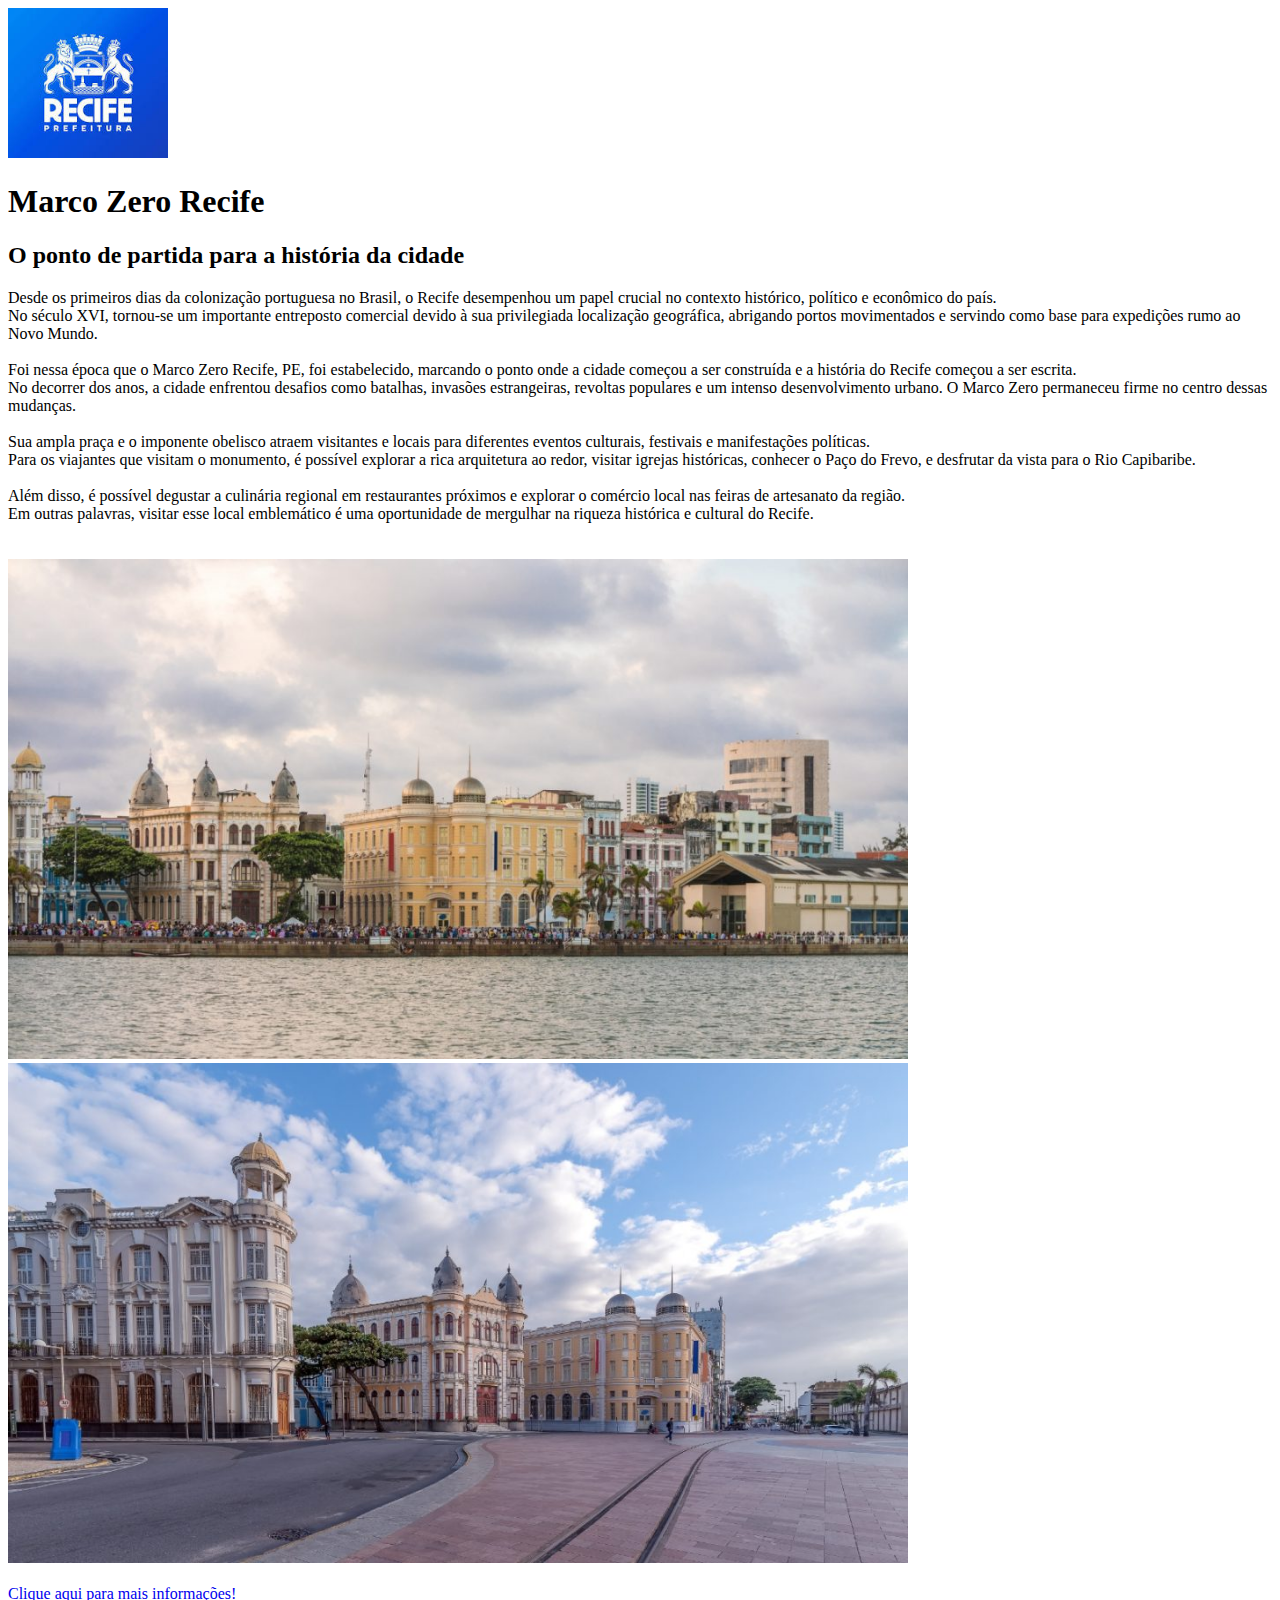
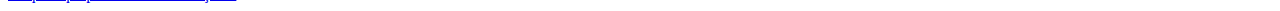
==== index.html @ 2e60ddf6 "criação da página" ====
<!DOCTYPE html>
<html lang="pt-br">
<head>
    <meta charset="UTF-8">
    <meta name="viewport" content="width=device-width, initial-scale=1.0">
    <title>Exercio03 - HTML</title>
</head>
<body>
    <header>
        <img src="./img/logo_pref_recife.jpg" alt="Logo Recife" width="160" height="150">
    </header>
    <main>
        <h1>Marco Zero Recife</h1>
        <section>
            <article>
                <h2>O ponto de partida para a história da cidade</h2>
                <span>Desde os primeiros dias da colonização portuguesa no Brasil, o Recife desempenhou um papel crucial no contexto histórico, político e econômico do país. <br>

                    No século XVI, tornou-se um importante entreposto comercial devido à sua privilegiada localização geográfica, abrigando portos movimentados e servindo como base para expedições rumo ao Novo Mundo. <br><br>
                    
                    Foi nessa época que o Marco Zero Recife, PE, foi estabelecido, marcando o ponto onde a cidade começou a ser construída e a história do Recife começou a ser escrita. <br>
                    
                    No decorrer dos anos, a cidade enfrentou desafios como batalhas, invasões estrangeiras, revoltas populares e um intenso desenvolvimento urbano. O Marco Zero permaneceu firme no centro dessas mudanças. <br><br>
                    
                    Sua ampla praça e o imponente obelisco atraem visitantes e locais para diferentes eventos culturais, festivais e manifestações políticas. <br>
                    
                    Para os viajantes que visitam o monumento, é possível explorar a rica arquitetura ao redor, visitar igrejas históricas, conhecer o Paço do Frevo, e desfrutar da vista para o Rio Capibaribe. <br><br>
                    
                    Além disso, é possível degustar a culinária regional em restaurantes próximos e explorar o comércio local nas feiras de artesanato da região. <br>
                    
                    Em outras palavras, visitar esse local emblemático é uma oportunidade de mergulhar na riqueza histórica e cultural do Recife.<br><br><br>
                </span>
            </article>
        </section>
        <img src="./img/Marco-zero2-1024x576.jpg" alt="Marco Zero" width="900" height="500"><br>
        <img src="./img/Marco-zero3-1024x576.jpg" alt="Marco Zero 2" width="900" height="500"><br><br>
    </main>
    <footer>
        <a href="https://www.passagenspromo.com.br/blog/marco-zero-recife-o-ponto-de-partida-para-a-historia-da-cidade/">Clique aqui para mais informações!</a>
    </footer>
</body>
</html>
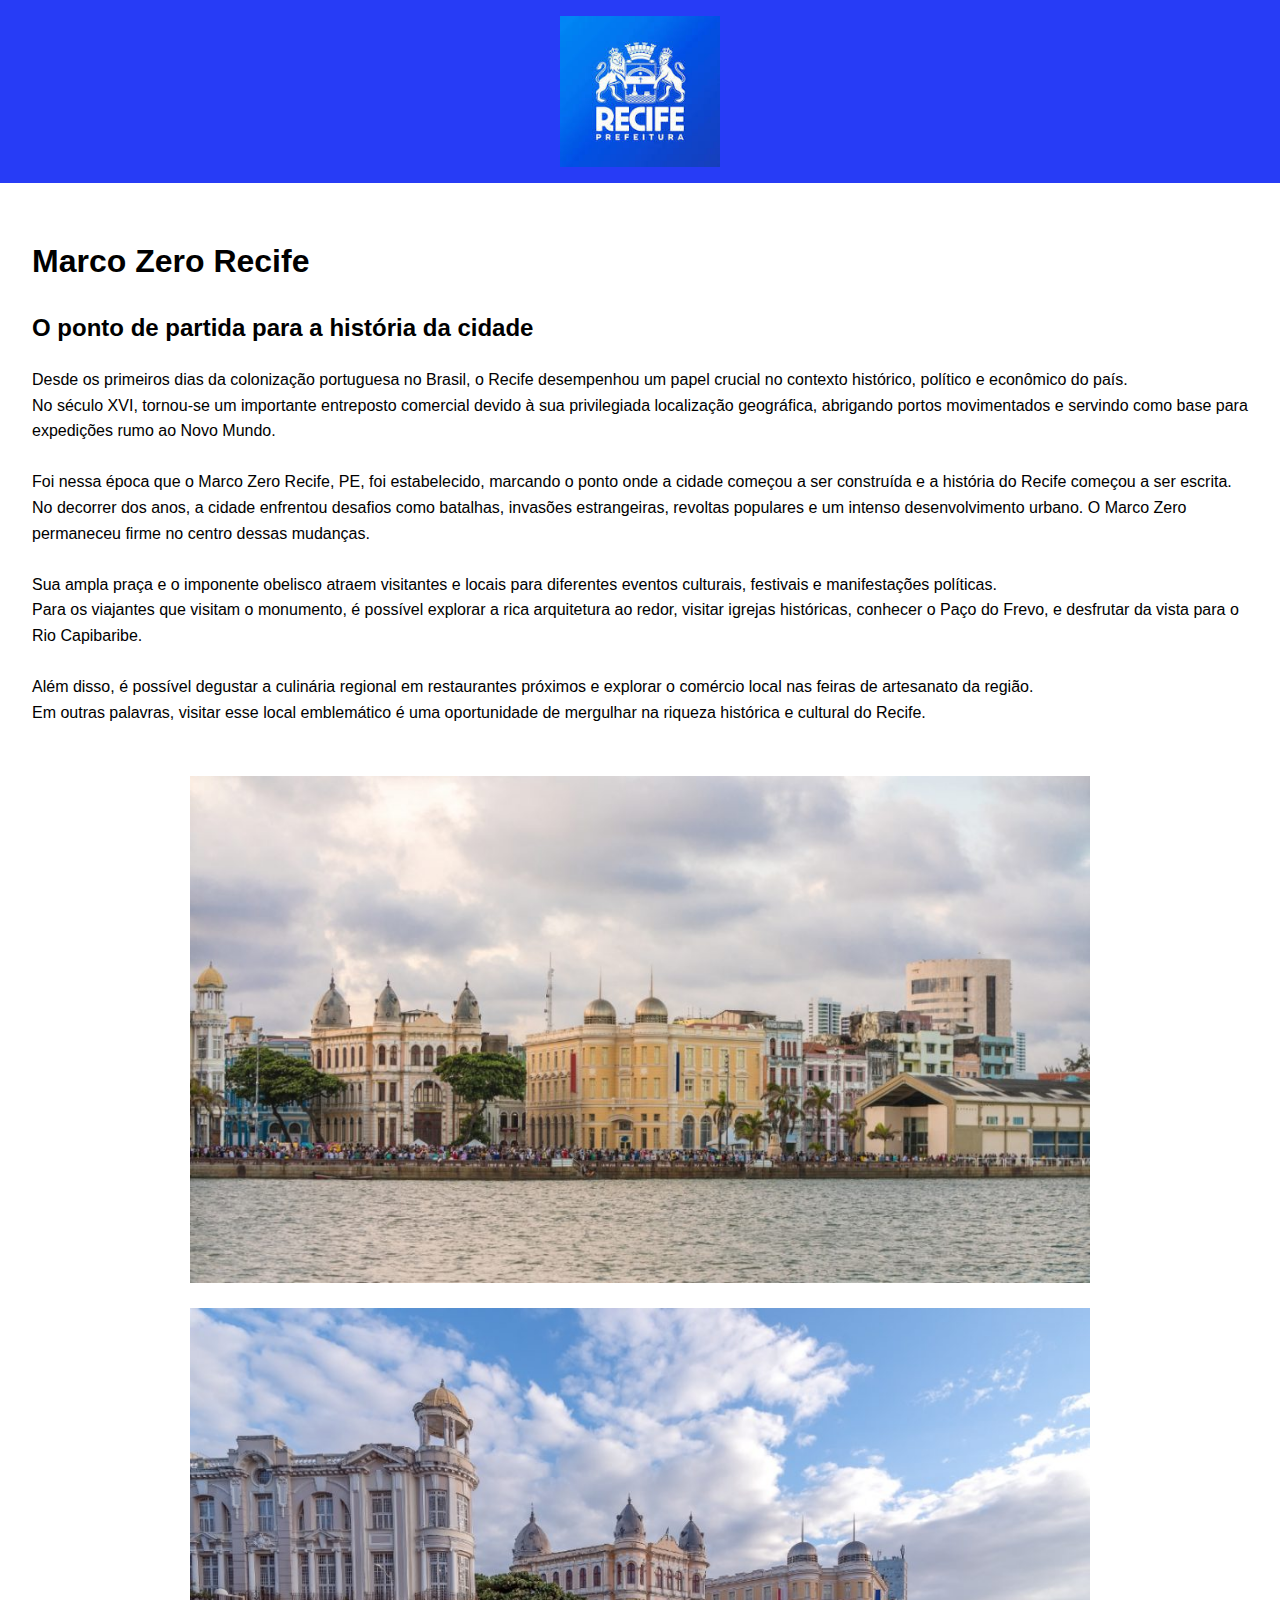
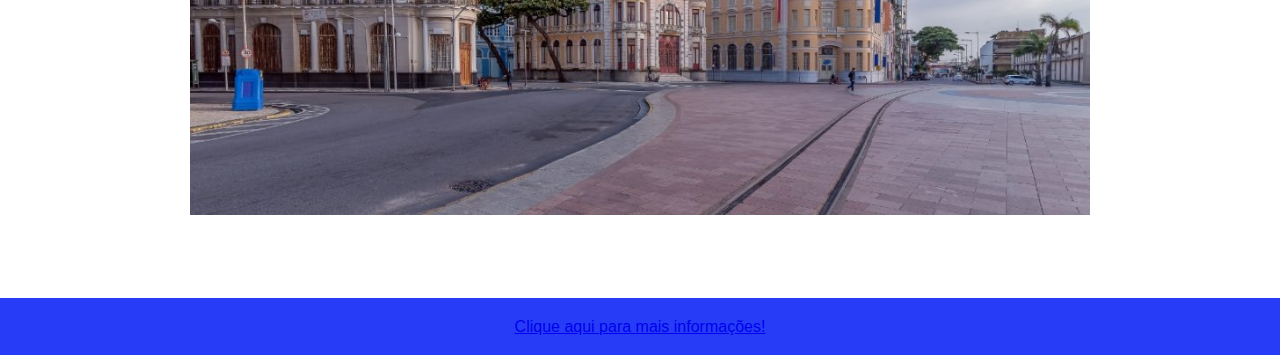
==== commit 1aaca756: "atualização" ====
--- a/index.html
+++ b/index.html
@@ -5,6 +5,29 @@
     <meta name="viewport" content="width=device-width, initial-scale=1.0">
     <title>Exercio03 - HTML</title>
 </head>
+<style>
+    body {
+        font-family: Arial, sans-serif;
+        line-height: 1.6;
+        margin: 0;
+        padding: 0;
+    }
+    header, footer {
+        background-color: hsla(234, 96%, 49%, 0.863);
+        color: #fff;
+        text-align: center;
+        padding: 1rem;
+    }
+    main {
+        padding: 2rem;
+    }
+    img {
+        max-width: 100%;
+        height: auto;
+        display: block;
+        margin: 0 auto;
+    }
+</style>
 <body>
     <header>
         <img src="./img/logo_pref_recife.jpg" alt="Logo Recife" width="160" height="150">
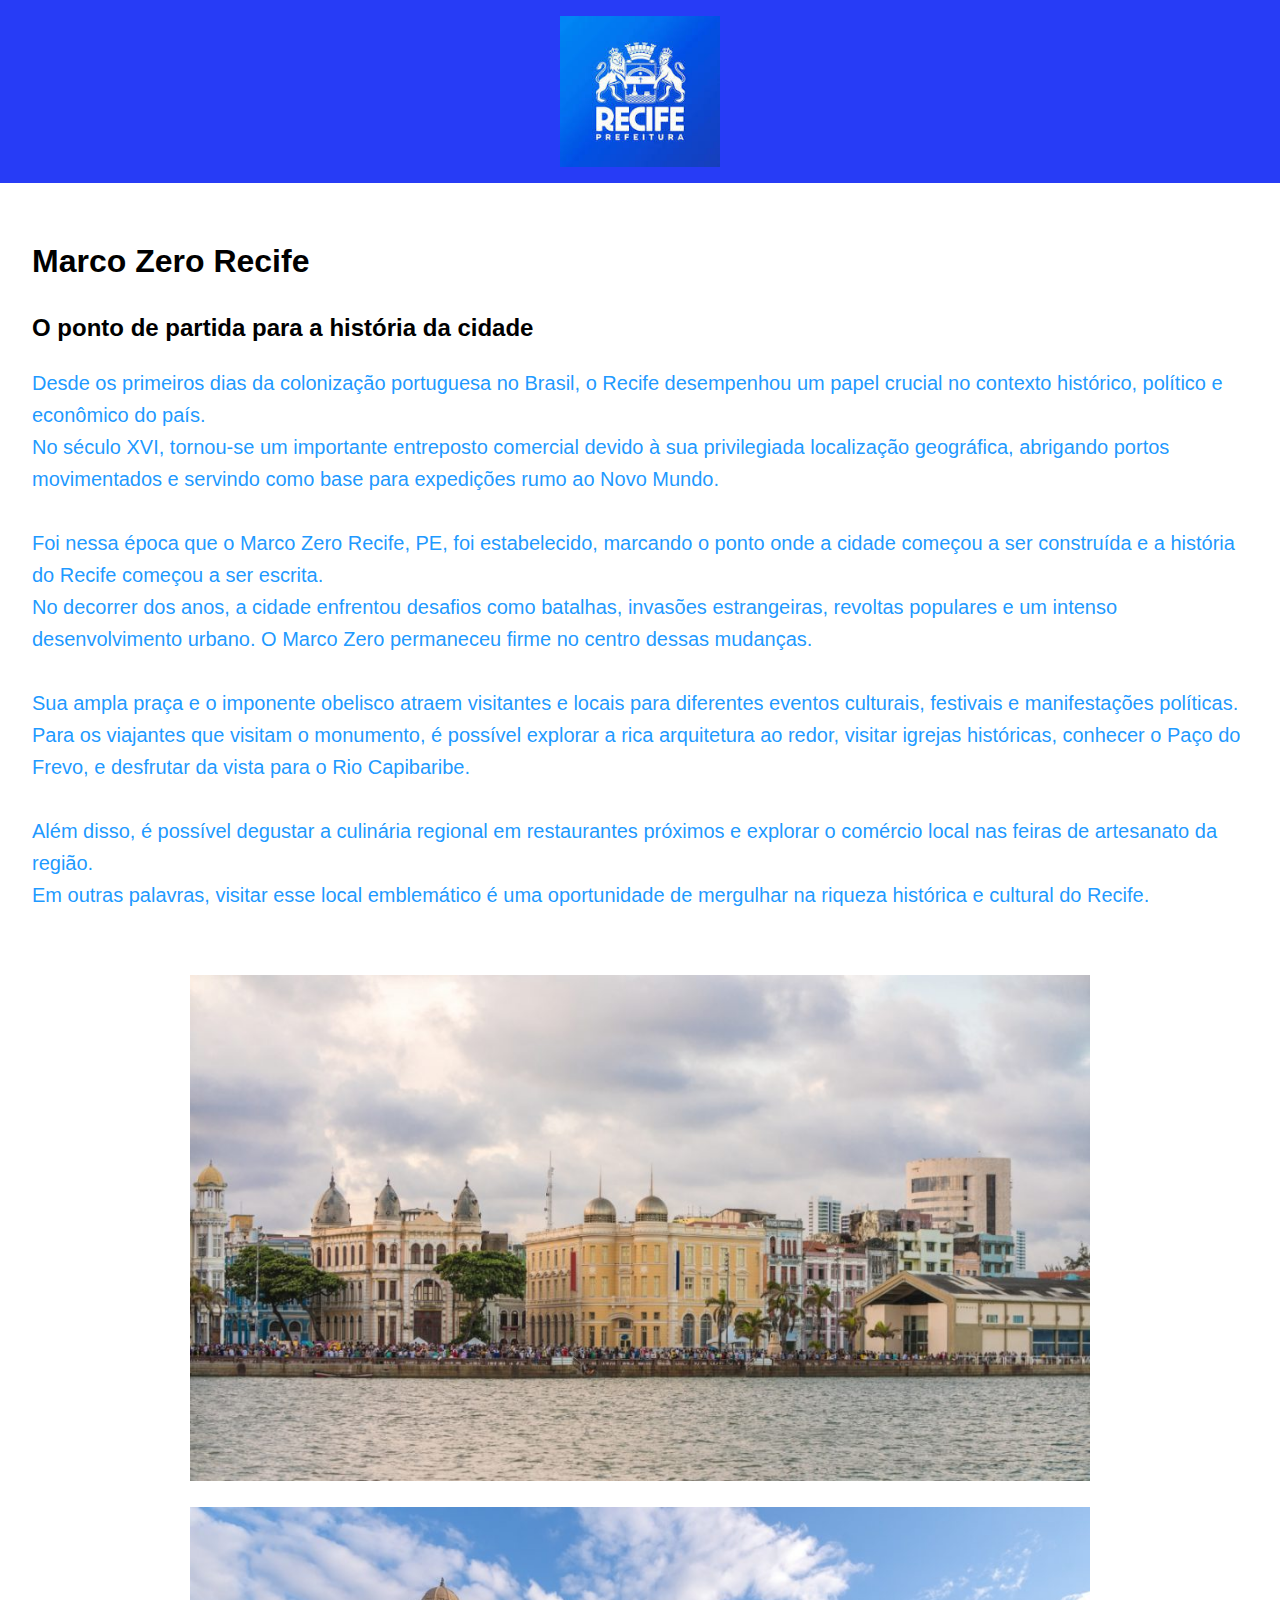
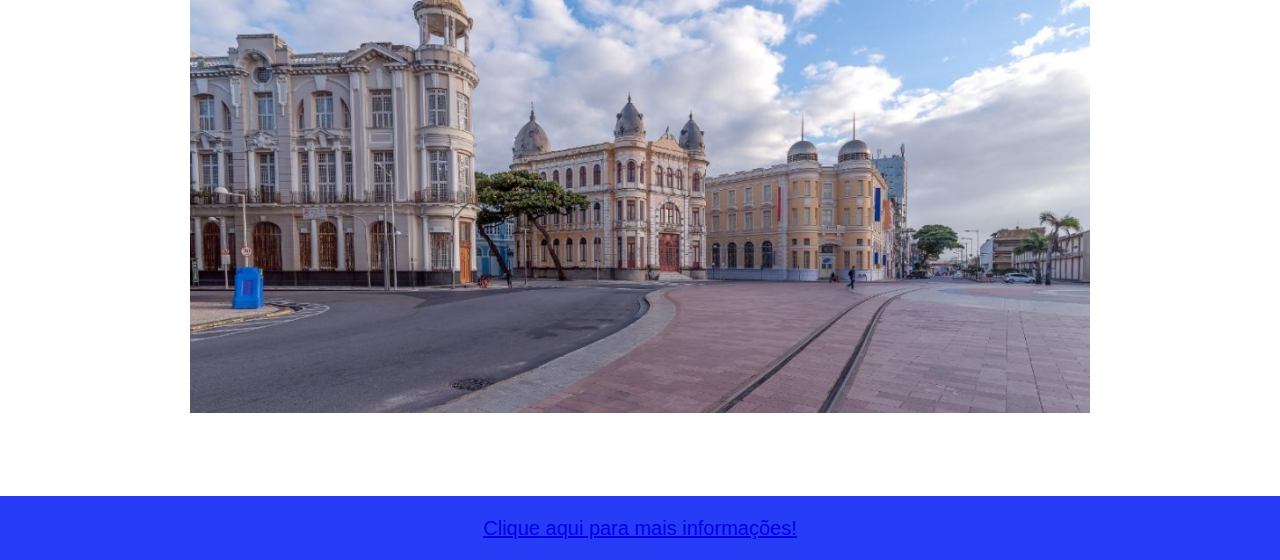
==== commit 564b1f66: "Atualização com css" ====
--- a/index.html
+++ b/index.html
@@ -4,30 +4,9 @@
     <meta charset="UTF-8">
     <meta name="viewport" content="width=device-width, initial-scale=1.0">
     <title>Exercio03 - HTML</title>
+
+    <link href="styles.css" rel="stylesheet" />
 </head>
-<style>
-    body {
-        font-family: Arial, sans-serif;
-        line-height: 1.6;
-        margin: 0;
-        padding: 0;
-    }
-    header, footer {
-        background-color: hsla(234, 96%, 49%, 0.863);
-        color: #fff;
-        text-align: center;
-        padding: 1rem;
-    }
-    main {
-        padding: 2rem;
-    }
-    img {
-        max-width: 100%;
-        height: auto;
-        display: block;
-        margin: 0 auto;
-    }
-</style>
 <body>
     <header>
         <img src="./img/logo_pref_recife.jpg" alt="Logo Recife" width="160" height="150">
--- a/styles.css
+++ b/styles.css
@@ -0,0 +1,26 @@
+footer, span {
+    font-family: sans-serif;
+    color: rgba(0, 140, 255, 0.897);
+    font-size: 20px;
+}
+body {
+    font-family: Arial, sans-serif;
+    line-height: 1.6;
+    margin: 0;
+    padding: 0;
+}
+header, footer {
+    background-color: hsla(234, 96%, 49%, 0.863);
+    color: #fff;
+    text-align: center;
+    padding: 1rem;
+}
+main {
+    padding: 2rem;
+}
+img {
+    max-width: 100%;
+    height: auto;
+    display: block;
+    margin: 0 auto;
+} 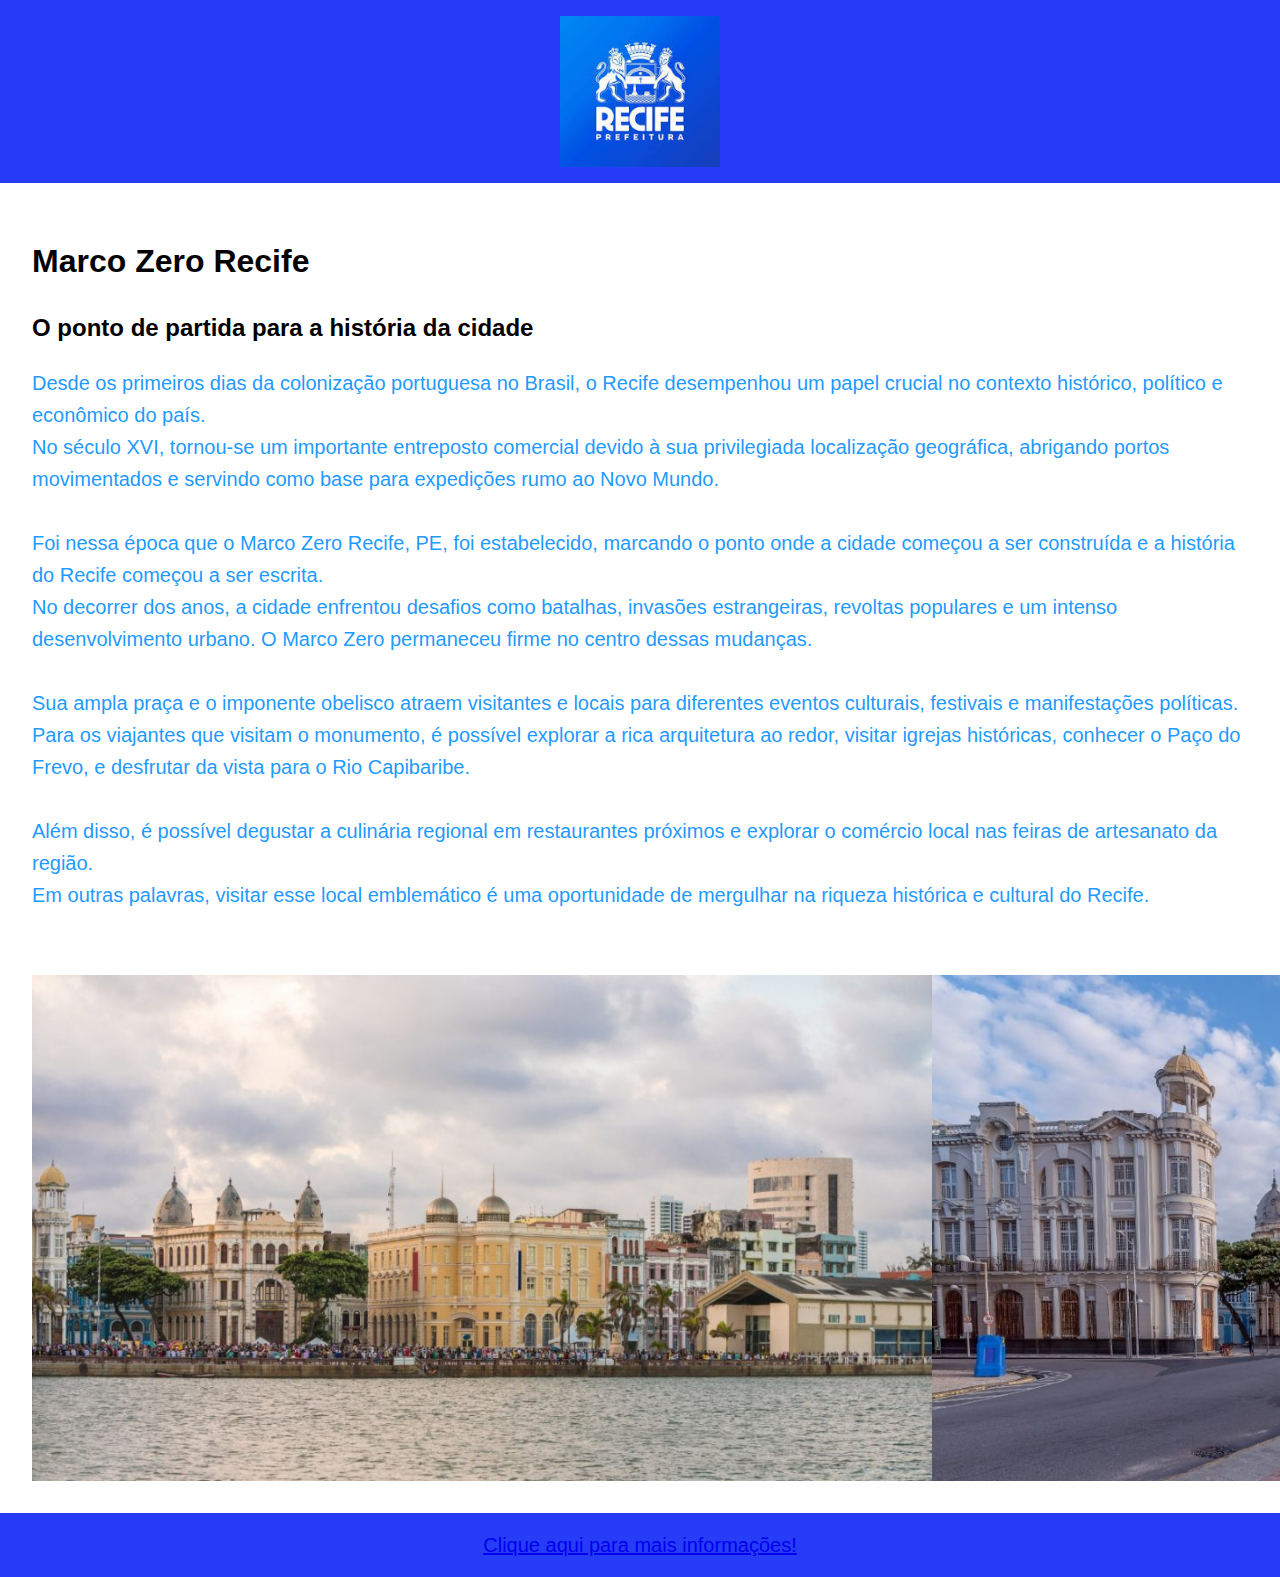
==== commit 09337e1e: "Inclusão simples do flexbox" ====
--- a/index.html
+++ b/index.html
@@ -34,8 +34,10 @@
                 </span>
             </article>
         </section>
+        <div>
         <img src="./img/Marco-zero2-1024x576.jpg" alt="Marco Zero" width="900" height="500"><br>
         <img src="./img/Marco-zero3-1024x576.jpg" alt="Marco Zero 2" width="900" height="500"><br><br>
+        </div>
     </main>
     <footer>
         <a href="https://www.passagenspromo.com.br/blog/marco-zero-recife-o-ponto-de-partida-para-a-historia-da-cidade/">Clique aqui para mais informações!</a>
--- a/styles.css
+++ b/styles.css
@@ -23,4 +23,8 @@
     height: auto;
     display: block;
     margin: 0 auto;
-} +} 
+div {
+    display: flex;
+    justify-content: space-between;
+}
